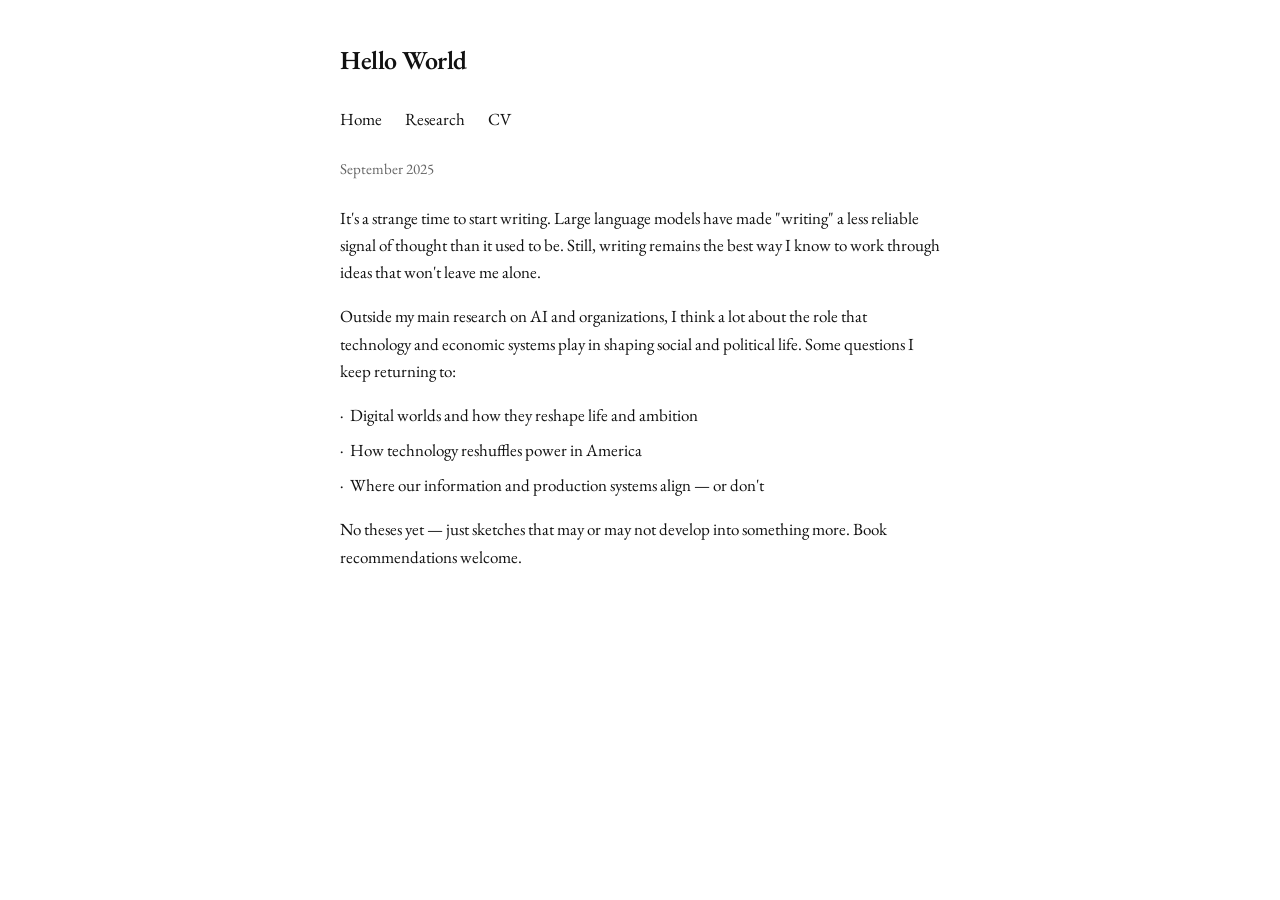
==== hello-world.html @ c1fe7ff6 "Initial commit" ====
<!DOCTYPE html>
<html lang="en">
<head>
    <meta charset="UTF-8">
    <meta name="viewport" content="width=device-width, initial-scale=1.0">
    <title>Hello World - Michael Caosun</title>
    <link rel="stylesheet" href="style.css">
</head>
<body>
    <h1>Hello World</h1>

    <div class="nav">
        <a href="index.html">Home</a>
        <a href="research.html">Research</a>
        <a href="cv.pdf">CV</a>
    </div>

    <div class="post-meta">September 2025</div>

    <div class="content">
        <p>It's a strange time to start writing. Large language models have made "writing" a less reliable signal of thought than it used to be. Still, writing remains the best way I know to work through ideas that won't leave me alone.</p>

        <p>Outside my main research on AI and organizations, I think a lot about the role that technology and economic systems play in shaping social and political life. Some questions I keep returning to:</p>

        <ul>
          <li>Digital worlds and how they reshape life and ambition</li>
          <li>How technology reshuffles power in America</li>
          <li>Where our information and production systems align — or don't</li>
        </ul>

        <p>No theses yet — just sketches that may or may not develop into something more. Book recommendations welcome.</p>
    </div>
</body>
</html>
---- style.css ----
@import url('https://fonts.googleapis.com/css2?family=EB+Garamond:ital,wght@0,400;0,600;1,400&display=swap');

body {
    font-family: 'EB Garamond', 'ET Book', 'Palatino Linotype', 'Book Antiqua', Palatino, serif;
    max-width: 600px;
    margin: 0 auto;
    padding: 40px 20px;
    line-height: 1.6;
    color: #111;
    background: #fff;
    font-size: 17px;
}

h1 {
    font-size: 26px;
    font-weight: 600;
    margin: 0;
    letter-spacing: -0.5px;
}

h2 {
    font-size: 18px;
    font-weight: 600;
    margin: 30px 0 12px 0;
}

p {
    margin-bottom: 14px;
}

.nav {
    margin: 24px 0;
}

.nav a {
    color: #111;
    text-decoration: none;
    margin-right: 20px;
    padding-bottom: 2px;
}

.nav a:hover {
    text-decoration: underline;
}

.nav a.current {
    font-weight: 600;
}

ul {
    list-style: none;
    padding-left: 0;
}

ul li {
    margin-bottom: 8px;
}

ul li:before {
    content: "· ";
    margin-right: 4px;
}

a {
    color: #111;
    text-decoration: underline;
    text-decoration-color: #999;
    text-underline-offset: 2px;
}

a:hover {
    text-decoration-color: #111;
}

.profile-img {
    width: 80px;
    height: 80px;
    border-radius: 50%;
    margin: 16px 0;
    display: block;
}

.subtitle {
    color: #666;
    font-style: italic;
    margin-bottom: 24px;
}

.post-meta {
    color: #666;
    margin-bottom: 24px;
    font-size: 15px;
}

.paper {
    margin-bottom: 24px;
    padding-bottom: 20px;
    border-bottom: 1px solid #eee;
}

.paper-title {
    font-weight: 600;
    margin-bottom: 6px;
}

.paper-authors {
    color: #555;
    font-style: italic;
    margin: 4px 0;
    font-size: 15px;
}

.paper-meta {
    color: #777;
    font-size: 14px;
}

.paper-abstract {
    font-size: 15px;
    color: #444;
    margin: 8px 0;
    line-height: 1.5;
}

.site-footer {
    margin-top: 60px;
    padding-top: 16px;
    border-top: 1px solid #eee;
    font-size: 14px;
    color: #999;
}

.site-footer a {
    color: #999;
    text-decoration-color: #ccc;
}
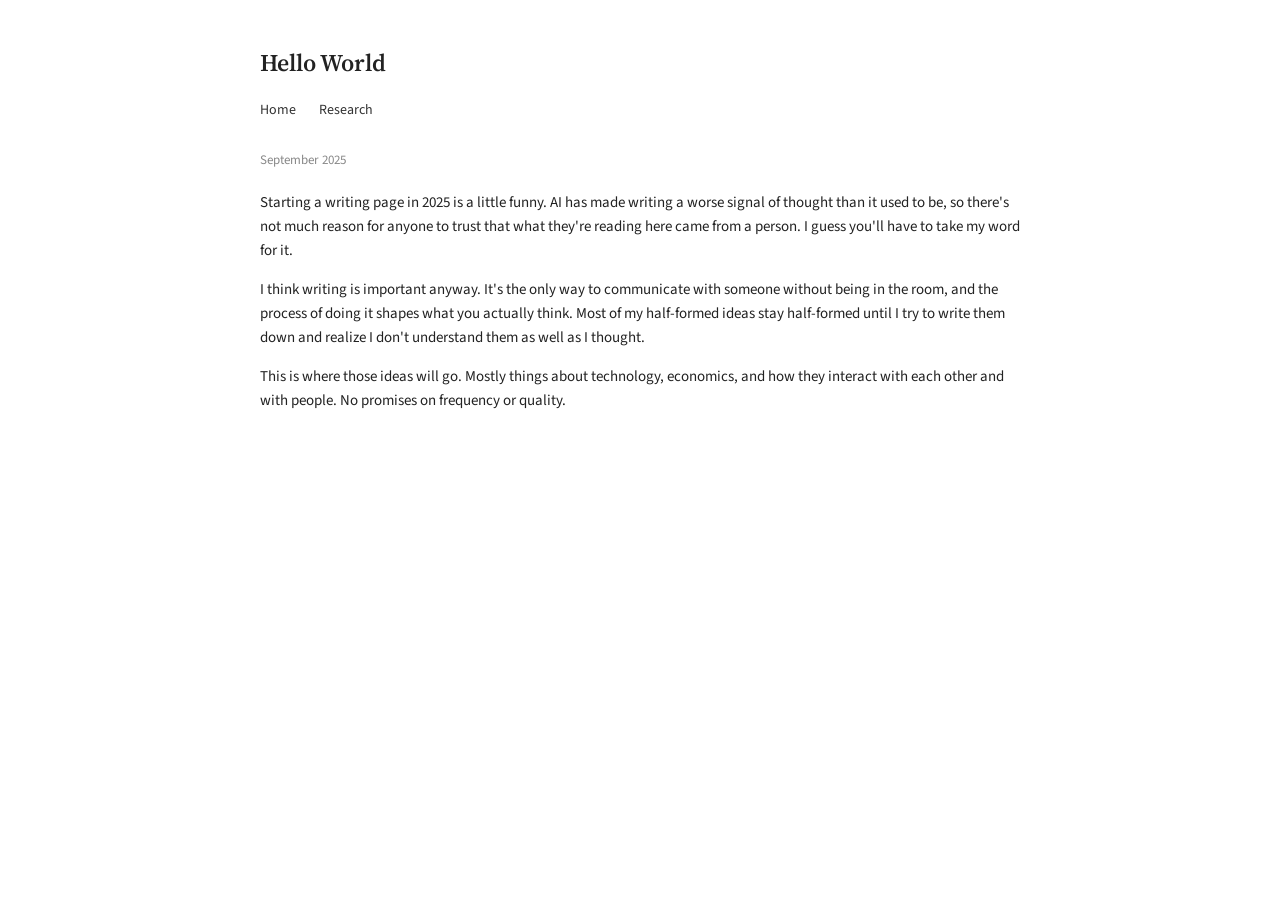
==== commit 0b43fec8: "Update site content" ====
--- a/hello-world.html
+++ b/hello-world.html
@@ -12,23 +12,17 @@
     <div class="nav">
         <a href="index.html">Home</a>
         <a href="research.html">Research</a>
-        <a href="cv.pdf">CV</a>
+        <!-- <a href="cv.pdf">CV</a> -->
     </div>
 
     <div class="post-meta">September 2025</div>
 
     <div class="content">
-        <p>It's a strange time to start writing. Large language models have made "writing" a less reliable signal of thought than it used to be. Still, writing remains the best way I know to work through ideas that won't leave me alone.</p>
+        <p>Starting a writing page in 2025 is a little funny. AI has made writing a worse signal of thought than it used to be, so there's not much reason for anyone to trust that what they're reading here came from a person. I guess you'll have to take my word for it.</p>
 
-        <p>Outside my main research on AI and organizations, I think a lot about the role that technology and economic systems play in shaping social and political life. Some questions I keep returning to:</p>
+        <p>I think writing is important anyway. It's the only way to communicate with someone without being in the room, and the process of doing it shapes what you actually think. Most of my half-formed ideas stay half-formed until I try to write them down and realize I don't understand them as well as I thought.</p>
 
-        <ul>
-          <li>Digital worlds and how they reshape life and ambition</li>
-          <li>How technology reshuffles power in America</li>
-          <li>Where our information and production systems align — or don't</li>
-        </ul>
-
-        <p>No theses yet — just sketches that may or may not develop into something more. Book recommendations welcome.</p>
+        <p>This is where those ideas will go. Mostly things about technology, economics, and how they interact with each other and with people. No promises on frequency or quality.</p>
     </div>
 </body>
 </html>
--- a/style.css
+++ b/style.css
@@ -1,42 +1,45 @@
-@import url('https://fonts.googleapis.com/css2?family=EB+Garamond:ital,wght@0,400;0,600;1,400&display=swap');
+@import url('https://fonts.googleapis.com/css2?family=Source+Serif+4:ital,wght@0,400;0,600;1,400&family=Source+Sans+3:wght@400;500;600&display=swap');
 
 body {
-    font-family: 'EB Garamond', 'ET Book', 'Palatino Linotype', 'Book Antiqua', Palatino, serif;
-    max-width: 600px;
+    font-family: 'Source Sans 3', Helvetica, Arial, sans-serif;
+    max-width: 760px;
     margin: 0 auto;
-    padding: 40px 20px;
+    padding: 44px 24px;
     line-height: 1.6;
-    color: #111;
+    color: #222;
     background: #fff;
+    font-size: 15px;
+}
+
+h1 {
+    font-family: 'Source Serif 4', Georgia, serif;
+    font-size: 24px;
+    font-weight: 600;
+    margin: 0;
+}
+
+h2 {
+    font-family: 'Source Serif 4', Georgia, serif;
     font-size: 17px;
-}
-
-h1 {
-    font-size: 26px;
-    font-weight: 600;
-    margin: 0;
-    letter-spacing: -0.5px;
-}
-
-h2 {
-    font-size: 18px;
-    font-weight: 600;
-    margin: 30px 0 12px 0;
+    font-weight: 600;
+    margin: 32px 0 12px 0;
+    color: #222;
 }
 
 p {
-    margin-bottom: 14px;
-}
-
+    margin-bottom: 13px;
+}
+
+/* Navigation */
 .nav {
-    margin: 24px 0;
+    margin: 16px 0 28px 0;
 }
 
 .nav a {
-    color: #111;
+    color: #333;
     text-decoration: none;
     margin-right: 20px;
-    padding-bottom: 2px;
+    font-size: 14px;
 }
 
 .nav a:hover {
@@ -47,91 +50,176 @@
     font-weight: 600;
 }
 
+/* Two-column header */
+.header-row {
+    display: flex;
+    gap: 40px;
+    align-items: flex-start;
+}
+
+.header-row .bio {
+    flex: 1;
+}
+
+.sidebar {
+    flex-shrink: 0;
+    width: 180px;
+    padding-top: 0;
+}
+
+.sidebar .profile-img {
+    width: 180px;
+    height: 220px;
+    border-radius: 8px;
+    margin: 0 0 16px 0;
+    display: block;
+    object-fit: cover;
+    object-position: center top;
+}
+
+.sidebar-links {
+    display: flex;
+    flex-direction: column;
+    gap: 6px;
+    font-size: 13px;
+}
+
+.sidebar-links a {
+    color: #555;
+    text-decoration: none;
+}
+
+.sidebar-links a:hover {
+    text-decoration: underline;
+    color: #222;
+}
+
+/* Lists */
 ul {
     list-style: none;
     padding-left: 0;
 }
 
 ul li {
-    margin-bottom: 8px;
+    margin-bottom: 10px;
 }
 
 ul li:before {
-    content: "· ";
-    margin-right: 4px;
-}
-
+    content: "–";
+    margin-right: 8px;
+    color: #999;
+}
+
+/* Links */
 a {
-    color: #111;
+    color: #222;
     text-decoration: underline;
-    text-decoration-color: #999;
+    text-decoration-color: #bbb;
     text-underline-offset: 2px;
 }
 
 a:hover {
-    text-decoration-color: #111;
-}
-
+    text-decoration-color: #222;
+}
+
+/* Profile (fallback for non-header usage) */
 .profile-img {
-    width: 80px;
-    height: 80px;
-    border-radius: 50%;
-    margin: 16px 0;
+    width: 88px;
+    height: 88px;
+    border-radius: 8px;
+    margin: 0 0 24px 0;
     display: block;
+    object-fit: cover;
 }
 
 .subtitle {
+    color: #777;
+    font-style: italic;
+    margin-bottom: 20px;
+    font-size: 14px;
+}
+
+.post-meta {
+    color: #888;
+    margin-bottom: 20px;
+    font-size: 13px;
+}
+
+/* Papers */
+.paper {
+    margin-bottom: 28px;
+}
+
+.paper-title {
+    font-family: 'Source Serif 4', Georgia, serif;
+    font-weight: 600;
+    margin-bottom: 3px;
+    font-size: 15px;
+    line-height: 1.4;
+}
+
+.paper-title a {
+    color: #222;
+    text-decoration-color: #bbb;
+}
+
+.paper-title a:hover {
+    text-decoration-color: #222;
+}
+
+.paper-authors {
     color: #666;
-    font-style: italic;
-    margin-bottom: 24px;
-}
-
-.post-meta {
-    color: #666;
-    margin-bottom: 24px;
-    font-size: 15px;
-}
-
-.paper {
-    margin-bottom: 24px;
-    padding-bottom: 20px;
-    border-bottom: 1px solid #eee;
-}
-
-.paper-title {
-    font-weight: 600;
-    margin-bottom: 6px;
-}
-
-.paper-authors {
+    margin: 3px 0;
+    font-size: 13px;
+}
+
+.paper-meta {
+    color: #999;
+    font-size: 12px;
+    margin-top: 4px;
+}
+
+.paper-abstract {
+    font-size: 13px;
     color: #555;
-    font-style: italic;
-    margin: 4px 0;
-    font-size: 15px;
-}
-
-.paper-meta {
+    margin: 8px 0 4px 0;
+    line-height: 1.55;
+}
+
+.interests {
     color: #777;
-    font-size: 14px;
-}
-
-.paper-abstract {
-    font-size: 15px;
-    color: #444;
-    margin: 8px 0;
-    line-height: 1.5;
-}
-
+    font-size: 13px;
+}
+
+/* Footer */
 .site-footer {
     margin-top: 60px;
-    padding-top: 16px;
-    border-top: 1px solid #eee;
-    font-size: 14px;
-    color: #999;
+    padding-top: 14px;
+    border-top: 1px solid #ddd;
+    font-size: 13px;
+    color: #aaa;
 }
 
 .site-footer a {
-    color: #999;
-    text-decoration-color: #ccc;
-}
-
+    color: #aaa;
+    text-decoration: none;
+}
+
+.site-footer a:hover {
+    color: #666;
+}
+
+/* Mobile */
+@media (max-width: 600px) {
+    .header-row {
+        flex-direction: column-reverse;
+        gap: 20px;
+    }
+    .sidebar {
+        width: auto;
+    }
+    .sidebar .profile-img {
+        width: 140px;
+        height: 170px;
+    }
+}
